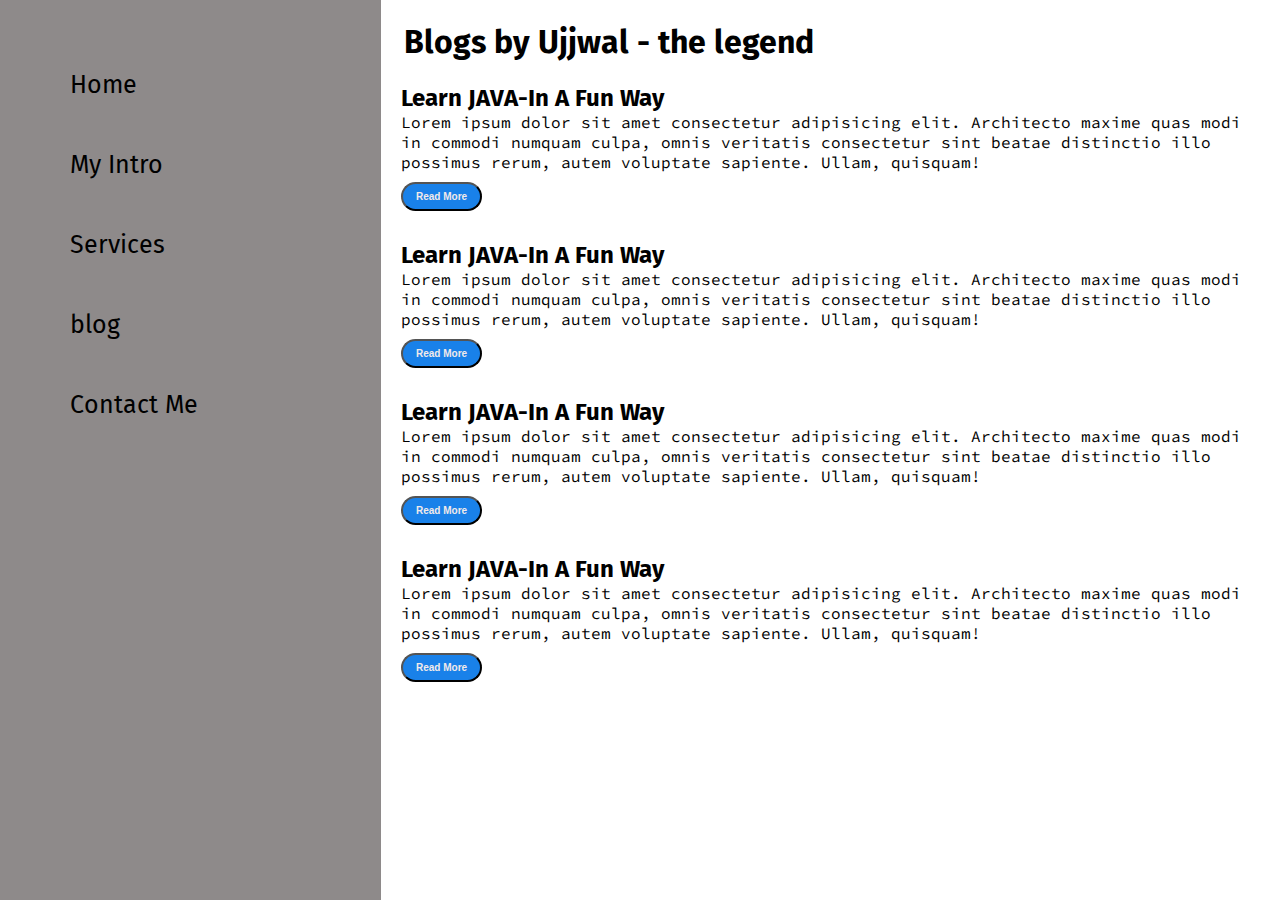
==== blog.html @ 49cc9ad5 "first commit" ====
<!DOCTYPE html>
<html lang="en">
<head>
    <meta charset="UTF-8">
    <meta http-equiv="X-UA-Compatible" content="IE=edge">
    <meta name="viewport" content="width=device-width, initial-scale=1.0">
    <title>Ujjwal pal-Web Developer, Programmer, Ml Enthusiast</title>
    <link rel="stylesheet" href="styles.css">
</head>
<body>
    <div class="container">
     <div class="sidebar">
        <nav>
            <ul>
                <li><a href="/">Home</a></li>
                <li><a href="/intro.html">My Intro</a></li>
                <li><a href="/services.html">Services</li>
                <li><a href="/blog.html">blog</a></li>
                <li><a href="/contact.html">Contact Me</a></li>
            </ul>
        </nav>
    </div>
    <div class="main">
        <div class="blogContainer">
            <h1>Blogs by Ujjwal - the legend</h1>
            <div class="blogItem">
                <h2>Learn JAVA-In A Fun Way</h2>
                <p>Lorem ipsum dolor sit amet consectetur adipisicing elit. Architecto maxime quas modi in commodi numquam culpa, omnis veritatis consectetur sint beatae distinctio illo possimus rerum, autem voluptate sapiente. Ullam, quisquam!</p>
                <button class="btn btn-sm">Read More</button>
            </div>
            <div class="blogItem">
                <h2>Learn JAVA-In A Fun Way</h2>
                <p>Lorem ipsum dolor sit amet consectetur adipisicing elit. Architecto maxime quas modi in commodi numquam culpa, omnis veritatis consectetur sint beatae distinctio illo possimus rerum, autem voluptate sapiente. Ullam, quisquam!</p>
                <button class="btn btn-sm">Read More</button>
            </div>
            <div class="blogItem">
                <h2>Learn JAVA-In A Fun Way</h2>
                <p>Lorem ipsum dolor sit amet consectetur adipisicing elit. Architecto maxime quas modi in commodi numquam culpa, omnis veritatis consectetur sint beatae distinctio illo possimus rerum, autem voluptate sapiente. Ullam, quisquam!</p>
                <button class="btn btn-sm">Read More</button>
            </div>
            <div class="blogItem">
                <h2>Learn JAVA-In A Fun Way</h2>
                <p>Lorem ipsum dolor sit amet consectetur adipisicing elit. Architecto maxime quas modi in commodi numquam culpa, omnis veritatis consectetur sint beatae distinctio illo possimus rerum, autem voluptate sapiente. Ullam, quisquam!</p>
                <button class="btn btn-sm">Read More</button>
            </div>
        </div>
    </div>
       
</div>   
</body>
</html>
---- styles.css ----
@import url('https://fonts.googleapis.com/css2?family=Fira+Sans:ital,wght@1,300&display=swap');
@import url('https://fonts.googleapis.com/css2?family=Fira+Sans:ital,wght@1,300&family=Source+Code+Pro:ital,wght@1,300&display=swap');

* {
    margin: 0;
    padding: 0;
}


.sidebar {
    background-color: rgb(142, 138, 138);
    width: 434px;
    height: 100vh;
    font-family: 'Fira Sans', sans-serif;
}

.sidebar nav {
    padding: 45px;
}

.sidebar nav li {
    list-style: none;
    font-size: 25px;
    padding: 25px;
}

.sidebar nav li a {
    text-decoration: none;
    color: black;

}

.main {
    /*background-color: yellow;*/
    width: 80vw;
    font-family: 'PT Serif', serif;
}

.container {
    display: flex;
}

.infoContainer {
    /*background-color: rgb(135, 151, 222);*/
    height: 50vh;
    width: 70vw;
    margin: 144px auto;
    display: flex;
    justify-content: space-around;
    font-family: 'Source Code Pro', monospace;
}

.devInfo {
    display: flex;
    justify-content: center;
    flex-direction: column;

}

.hello {
    font-size: 50px;
}

.name {
    font-size: 45px;
    font-weight: bold;
    font-family: 'PT Serif', serif;
}

.about {
    font-size: 30px;
}

.moreabout {
    font-size: 14px;
    margin-top: 23px;
    font-family: 'Fira Sans', sans-serif;
}

.buttons {
    margin-top: 35px;
}

.btn {
    padding: 9px 14px;
    border-radius: 22px;
    color: rgb(240, 234, 234);
    background-color: rgb(25, 129, 233);
    font-weight: bold;
    font-size: 21px;
    margin: 0 3px;
    cursor: pointer;

}

.btn-sm{
    font-size: 10px;
    padding: 7px 13px;
    margin: 10px 0;
}

.btn:hover {
    background-color: rgb(240, 234, 234);
    color: rgb(25, 129, 233);
}

.devPic img {
    height: 60vh;
}

.contactForm {
    padding: 34px;
    padding-top: 144px;
    font-family: 'PT Serif', serif;

}

.contactForm h1 {
    font-family: 'Source Code Pro', monospace;
    padding: 12px 0;
}

.contactForm form div {
    padding: 10px 0;
    display: flex;
    flex-direction: column;
}

.contactForm form div input {
    width: 26vw;
    border-radius: 5px;
    margin: 6px 0 0 0;
    padding: 4px;
}

#emailHelp {
    font-size: 10px;
    color: blueviolet;
    margin: 0 5px;
    text-decoration: dotted;
}
#form-check{
    flex-direction: row;
}

#form-check input{
    width: 24px;
    margin: 3px 0;
}

.blogItem{
    margin: 20px;
    font-family: 'Fira Sans', sans-serif;
}

.blogContainer h1{
    font-family: 'Fira Sans', sans-serif;
    margin: 23px;
}

.blogItem p{
    font-family: 'Source Code Pro', monospace;
}
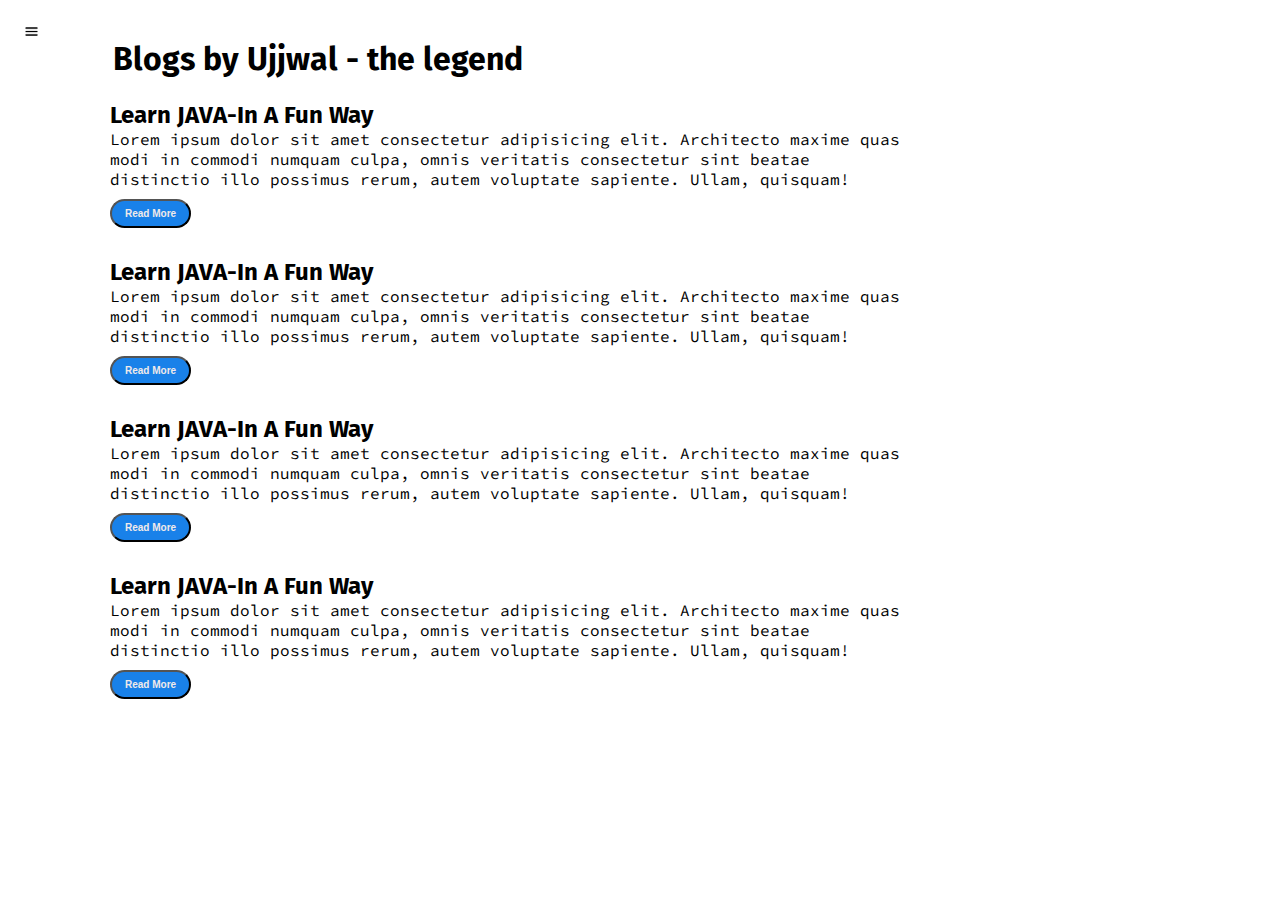
==== commit 37a8bb36: "modification" ====
--- a/blog.html
+++ b/blog.html
@@ -9,7 +9,7 @@
 </head>
 <body>
     <div class="container">
-     <div class="sidebar">
+        <div class="sidebar sidebarGo">
         <nav>
             <ul>
                 <li><a href="/">Home</a></li>
@@ -21,6 +21,10 @@
         </nav>
     </div>
     <div class="main">
+        <div class="hamburger">
+            <img class="ham" src="ham.png" alt="" width="23">
+            <img class="cross" src="Cross.png" alt="" width="23">
+        </div>
         <div class="blogContainer">
             <h1>Blogs by Ujjwal - the legend</h1>
             <div class="blogItem">
@@ -46,6 +50,7 @@
         </div>
     </div>
        
-</div>   
+</div> 
+<script src="script.js"></script>  
 </body>
 </html>--- a/styles.css
+++ b/styles.css
@@ -8,10 +8,11 @@
 
 
 .sidebar {
-    background-color: rgb(142, 138, 138);
-    width: 434px;
+    position: absolute;
+    background-color: rgb(223, 218, 218);
+    font-family: 'Fira Sans', sans-serif;
     height: 100vh;
-    font-family: 'Fira Sans', sans-serif;
+    transition: transform 0.3s ease-in;
 }
 
 .sidebar nav {
@@ -48,9 +49,11 @@
     display: flex;
     justify-content: space-around;
     font-family: 'Source Code Pro', monospace;
+    color: rgb(186, 14, 14);
 }
 
 .devInfo {
+    font-size: 16px;
     display: flex;
     justify-content: center;
     flex-direction: column;
@@ -58,27 +61,28 @@
 }
 
 .hello {
-    font-size: 50px;
+    font-size: 3em;
 }
 
 .name {
-    font-size: 45px;
+    font-size: 3em;
     font-weight: bold;
     font-family: 'PT Serif', serif;
 }
 
 .about {
-    font-size: 30px;
+    font-size: 2.5em;
 }
 
 .moreabout {
-    font-size: 14px;
+    font-size: 2em;
     margin-top: 23px;
     font-family: 'Fira Sans', sans-serif;
 }
 
 .buttons {
-    margin-top: 35px;
+    margin-top: 2.2em;
+    font-size: 16px;
 }
 
 .btn {
@@ -87,8 +91,8 @@
     color: rgb(240, 234, 234);
     background-color: rgb(25, 129, 233);
     font-weight: bold;
-    font-size: 21px;
-    margin: 0 3px;
+    font-size: 2em;
+    margin: 3px 3px;
     cursor: pointer;
 
 }
@@ -109,15 +113,15 @@
 }
 
 .contactForm {
-    padding: 34px;
-    padding-top: 144px;
+    padding: 0 34px;
     font-family: 'PT Serif', serif;
+    margin: 88px;
 
 }
 
 .contactForm h1 {
     font-family: 'Source Code Pro', monospace;
-    padding: 12px 0;
+    /* padding: 12px 0; */
 }
 
 .contactForm form div {
@@ -127,16 +131,20 @@
 }
 
 .contactForm form div input {
-    width: 26vw;
+    /* width: 26vw; */
     border-radius: 5px;
     margin: 6px 0 0 0;
     padding: 4px;
 }
+.contactForm form{
+    margin: 0 40px;
+}
 
 #emailHelp {
-    font-size: 10px;
-    color: blueviolet;
+    font-size: 11px;
+    color: midnightblue;
     margin: 0 5px;
+    padding: 3px 0 0 0;
     text-decoration: dotted;
 }
 #form-check{
@@ -153,13 +161,102 @@
     font-family: 'Fira Sans', sans-serif;
 }
 
-.blogContainer h1{
+.blogContainer{
+    margin: 40px 90px;
+}
+
+h1{
     font-family: 'Fira Sans', sans-serif;
     margin: 23px;
 }
 
-.blogItem p{
-    font-family: 'Source Code Pro', monospace;
-}
-
-
+p{
+    font-family: 'Source Code Pro', monospace;
+}
+
+.intro{
+    margin: 50px 90px;
+}
+
+.intro h2{
+    font-family: 'Fira Sans', sans-serif;
+    margin: 12px;
+}
+
+.intro p{
+    font-family: 'Source Code Pro', monospace;
+    margin: 12px;
+}
+
+.skill container{
+    padding: 12px;
+}
+
+.skillItem{
+    display: flex;
+    align-items: center;
+    font-family: 'Source Code Pro', monospace;
+    font-weight: 900;
+}
+
+.skill{
+    width: 265px;
+    height: 6px;
+    background-color: red;
+    border: 2px solid black;
+}
+
+.hundered{
+    width: 265px;
+    background-color: red;
+}
+.fifty{
+    width: 125px;
+    background-color: aqua;
+}
+.t5{
+    width: 75px;
+    background-color: blueviolet;
+}
+
+.sidebarGo{
+    transform: translate(-443px, 0);
+    position: absolute;
+}
+
+.hamburger{
+    position: absolute;
+    cursor: pointer;
+    top: 10px;
+    left: 10px;
+}
+
+.ham{
+    margin-top: 10px;
+    margin-left: 10px;
+}
+
+.cross{
+    margin-left: 185px;
+    margin-top: 10px;
+}
+
+@media (min-width: 1615px) {
+    *{
+        /*background-color: rgb(178 44 44); */
+    }
+    .buttons{
+        font-size: 6px;
+    }
+    .devInfo{
+        font-size: 10px;
+    }
+    .devPic{
+        display: none;
+    }
+    .intro, .blogContainer, .contactForm{
+        margin: 50px 8px;
+    }
+}
+
+
